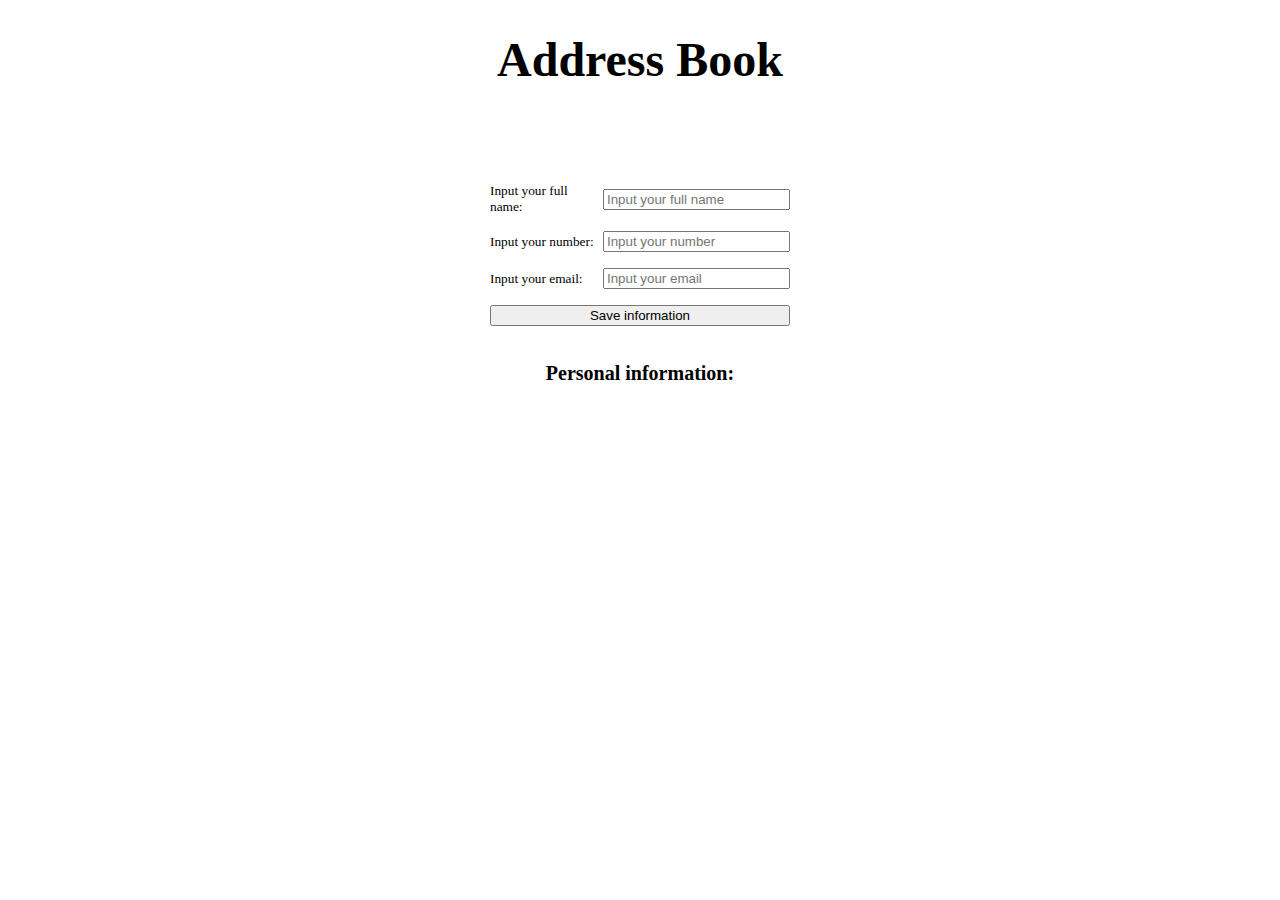
==== adress.html @ cda55db1 "Add files via upload" ====
<!DOCTYPE html>
<html lang="en">
  <head>
    <meta charset="UTF-8" />
    <meta name="viewport" content="width=device-width, initial-scale=1.0" />
    <title>BMI Calculator</title>
    <link rel="stylesheet" href="style2.css" />
  </head>
  <script>
    function saveInformation() {
      let fullName = document.getElementById("Name").value;
      let number = document.getElementById("Number").value;
      let email = document.getElementById("email").value;
      let personalInfo =
        "<br>Name: " +
        fullName +
        " <br>Number: " +
        number +
        " <br>Email: " +
        email;
      document.getElementById("personalInfo").innerHTML = personalInfo;
    }
  </script>
  <body>
    <h1>Address Book</h1>
    <div class="form">
      <div class="input-container">
        <label for="Full Name" class="label">Input your full name:</label>
        <input id="Name" placeholder="Input your full name" type="words" />
      </div>
      <div class="input-container">
        <label for="Number" class="label">Input your number:</label>
        <input id="Number" placeholder="Input your number" type="number" />
      </div>
      <div class="input-container">
        <label for="email" class="label">Input your email:</label>
        <input id="email" placeholder="Input your email" type="email" />
      </div>
      <button onclick="saveInformation()">Save information</button>
      <p>Personal information: <span id="personalInfo"></span></p>
    </div>
  </body>
</html>
---- style2.css ----
h1 {
 text-align: center;   
 font-size: 48px;

}

.form {
    display: flex;
    flex-direction: column;
    max-width: 300px;
    margin-left: auto;
    margin-right: auto;
    padding-top: 4em;
    gap: 1em;
  }
  .label {
    font-size: smaller;
  }
  
  .input-container {
    display: flex;
    width: 100%;
    gap: 0.5em;
    align-items: center;
  }
  
  label {
    flex-basis: 35%;
  }
  
  input {
    flex-grow: 1;
  }
p {
text-align: center;  
font-weight: bold;
font-size: 20px;  
}
span {
 color: black;   
 font-size: 15px;
}
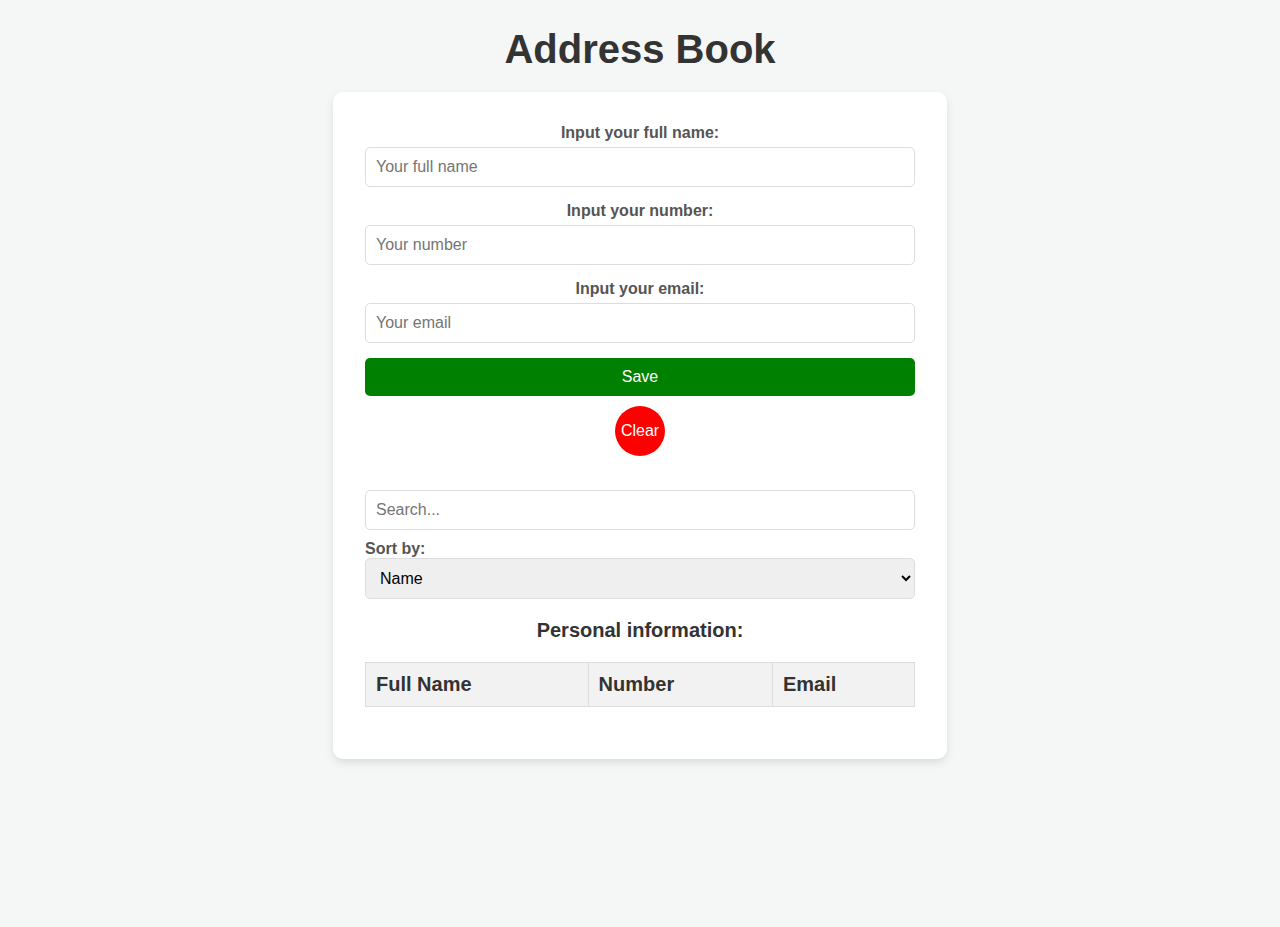
==== commit b94a70b0: "can filter and sort contacts" ====
--- a/adress.html
+++ b/adress.html
@@ -1,43 +1,98 @@
-<!DOCTYPE html>
-<html lang="en">
-  <head>
-    <meta charset="UTF-8" />
-    <meta name="viewport" content="width=device-width, initial-scale=1.0" />
-    <title>BMI Calculator</title>
-    <link rel="stylesheet" href="style2.css" />
-  </head>
-  <script>
-    function saveInformation() {
-      let fullName = document.getElementById("Name").value;
-      let number = document.getElementById("Number").value;
-      let email = document.getElementById("email").value;
-      let personalInfo =
-        "<br>Name: " +
-        fullName +
-        " <br>Number: " +
-        number +
-        " <br>Email: " +
-        email;
-      document.getElementById("personalInfo").innerHTML = personalInfo;
-    }
-  </script>
-  <body>
-    <h1>Address Book</h1>
-    <div class="form">
-      <div class="input-container">
-        <label for="Full Name" class="label">Input your full name:</label>
-        <input id="Name" placeholder="Input your full name" type="words" />
-      </div>
-      <div class="input-container">
-        <label for="Number" class="label">Input your number:</label>
-        <input id="Number" placeholder="Input your number" type="number" />
-      </div>
-      <div class="input-container">
-        <label for="email" class="label">Input your email:</label>
-        <input id="email" placeholder="Input your email" type="email" />
-      </div>
-      <button onclick="saveInformation()">Save information</button>
-      <p>Personal information: <span id="personalInfo"></span></p>
-    </div>
-  </body>
-</html>
+<!DOCTYPE html>
+<html lang="en">
+  <head>
+    <meta charset="UTF-8" />
+    <meta name="viewport" content="width=device-width, initial-scale=1.0" />
+    <title>Address Book</title>
+    <link rel="stylesheet" href="style2.css" />
+  </head>
+  <body>
+    <h1>Address Book</h1>
+    <div class="form">
+      <div class="input-container">
+        <label for="Name" class="label">Input your full name:</label>
+        <input id="Name" placeholder="Your full name" type="text" />
+      </div>
+      <div class="input-container">
+        <label for="Number" class="label">Input your number:</label>
+        <input id="Number" placeholder="Your number" type="number" />
+      </div>
+      <div class="input-container">
+        <label for="email" class="label">Input your email:</label>
+        <input id="email" placeholder="Your email" type="email" />
+      </div>
+      <button onclick="handleClick()">Save</button>
+      <button id="clearButton" onclick="clearContacts()">
+        Clear information
+      </button>
+      <input
+        id="search"
+        type="search"
+        placeholder="Search..."
+        oninput="searchContacts()"
+      />
+      <div class="sort-options">
+        <label for="sort">Sort by:</label>
+        <select id="sort" onchange="renderContacts()">
+          <option value="name">Name</option>
+          <option value="number">Number</option>
+        </select>
+      </div>
+      <p>Personal information: <span id="personalInfo"></span></p>
+    </div>
+
+    <script>
+      let contacts = JSON.parse(localStorage.getItem("contacts")) || [];
+
+      function saveInformation() {
+        let fullName = document.getElementById("Name").value;
+        let number = document.getElementById("Number").value;
+        let email = document.getElementById("email").value;
+
+        contacts.push({ fullName, number, email });
+        localStorage.setItem("contacts", JSON.stringify(contacts));
+      }
+
+      function searchContacts() {
+        renderContacts();
+      }
+
+      function renderContacts() {
+        let search = document.getElementById("search").value.toLowerCase();
+        let sortOption = document.getElementById("sort").value;
+        let filteredContacts = contacts.filter(
+          (contact) =>
+            contact.fullName.toLowerCase().includes(search) ||
+            contact.number.includes(search) ||
+            contact.email.toLowerCase().includes(search)
+        );
+
+        if (sortOption === "name") {
+          filteredContacts.sort((a, b) => a.fullName.localeCompare(b.fullName));
+        } else if (sortOption === "number") {
+          filteredContacts.sort((a, b) => a.number.localeCompare(b.number));
+        }
+
+        let personalInfo = `<table><thead><tr><th>Full Name</th><th>Number</th><th>Email</th></tr></thead><tbody>`;
+        for (let contact of filteredContacts) {
+          personalInfo += `<tr><td>${contact.fullName}</td><td>${contact.number}</td><td>${contact.email}</td></tr>`;
+        }
+        personalInfo += `</tbody></table>`;
+        document.getElementById("personalInfo").innerHTML = personalInfo;
+      }
+
+      function handleClick() {
+        saveInformation();
+        renderContacts();
+      }
+
+      function clearContacts() {
+        contacts = [];
+        localStorage.removeItem("contacts");
+        renderContacts();
+      }
+
+      document.addEventListener("DOMContentLoaded", renderContacts);
+    </script>
+  </body>
+</html>
--- a/style2.css
+++ b/style2.css
@@ -1,42 +1,137 @@
-h1 {
- text-align: center;   
- font-size: 48px;
-
-}
-
-.form {
-    display: flex;
-    flex-direction: column;
-    max-width: 300px;
-    margin-left: auto;
-    margin-right: auto;
-    padding-top: 4em;
-    gap: 1em;
-  }
-  .label {
-    font-size: smaller;
-  }
-  
-  .input-container {
-    display: flex;
-    width: 100%;
-    gap: 0.5em;
-    align-items: center;
-  }
-  
-  label {
-    flex-basis: 35%;
-  }
-  
-  input {
-    flex-grow: 1;
-  }
-p {
-text-align: center;  
-font-weight: bold;
-font-size: 20px;  
-}
-span {
- color: black;   
- font-size: 15px;
+body {
+  font-family: "Arial", sans-serif;
+  background-color: #f4f7f6;
+  color: #333;
+  margin: 0;
+  padding: 0;
+  height: 100vh;
+  width: 100%;
+}
+
+h1 {
+  text-align: center;
+  font-size: 2.5em;
+  color: #333;
+  margin-bottom: 20px;
+}
+
+.form {
+  vertical-align: middle;
+  text-align: center;
+  background: white;
+  padding: 2em;
+  border-radius: 10px;
+  box-shadow: 0 4px 8px rgba(0, 0, 0, 0.1);
+  max-width: 550px;
+  margin: 0 auto;
+}
+
+.input-container {
+  margin-bottom: 15px;
+  text-align: center;
+}
+
+.label {
+  margin-bottom: 5px;
+  font-weight: bold;
+  color: #555;
+  display: block;
+}
+
+input {
+  padding: 10px;
+  border: 1px solid #ddd;
+  border-radius: 5px;
+  font-size: 1em;
+  width: 100%;
+  box-sizing: border-box;
+}
+
+input:focus {
+  border-color: green;
+  outline: none;
+  box-shadow: 0 0 5px rgba(76, 175, 80, 0.5);
+}
+
+button {
+  background-color: green;
+  color: white;
+  padding: 10px 20px;
+  border: none;
+  border-radius: 5px;
+  cursor: pointer;
+  font-size: 1em;
+  width: 100%;
+  margin-bottom: 10px;
+}
+
+button:hover {
+  background-color: #45a049;
+}
+
+#clearButton {
+  background-color: red;
+  border-radius: 50%;
+  width: 50px;
+  height: 50px;
+  padding: 0;
+  font-size: 1em;
+  line-height: 50px;
+  margin: 0 auto;
+}
+
+#clearButton:hover {
+  background-color: darkred;
+}
+
+p {
+  text-align: center;
+  font-weight: bold;
+  font-size: 20px;
+  margin-top: 20px;
+}
+
+table {
+  width: 100%;
+  border-collapse: collapse;
+  margin-top: 1em;
+}
+
+th,
+td {
+  border: 1px solid #ddd;
+  padding: 10px;
+  text-align: left;
+}
+
+th {
+  background-color: #f2f2f2;
+  font-weight: bold;
+}
+
+tr:nth-child(even) {
+  background-color: #f9f9f9;
+}
+
+tr:hover {
+  background-color: #ddd;
+}
+.sort-options {
+  margin-top: 10px;
+  text-align: left;
+}
+
+.sort-options label {
+  margin-right: 10px;
+  font-weight: bold;
+  color: #555;
+}
+
+.sort-options select {
+  padding: 10px;
+  border: 1px solid #ddd;
+  border-radius: 5px;
+  font-size: 1em;
+  width: 100%;
+  box-sizing: border-box;
 }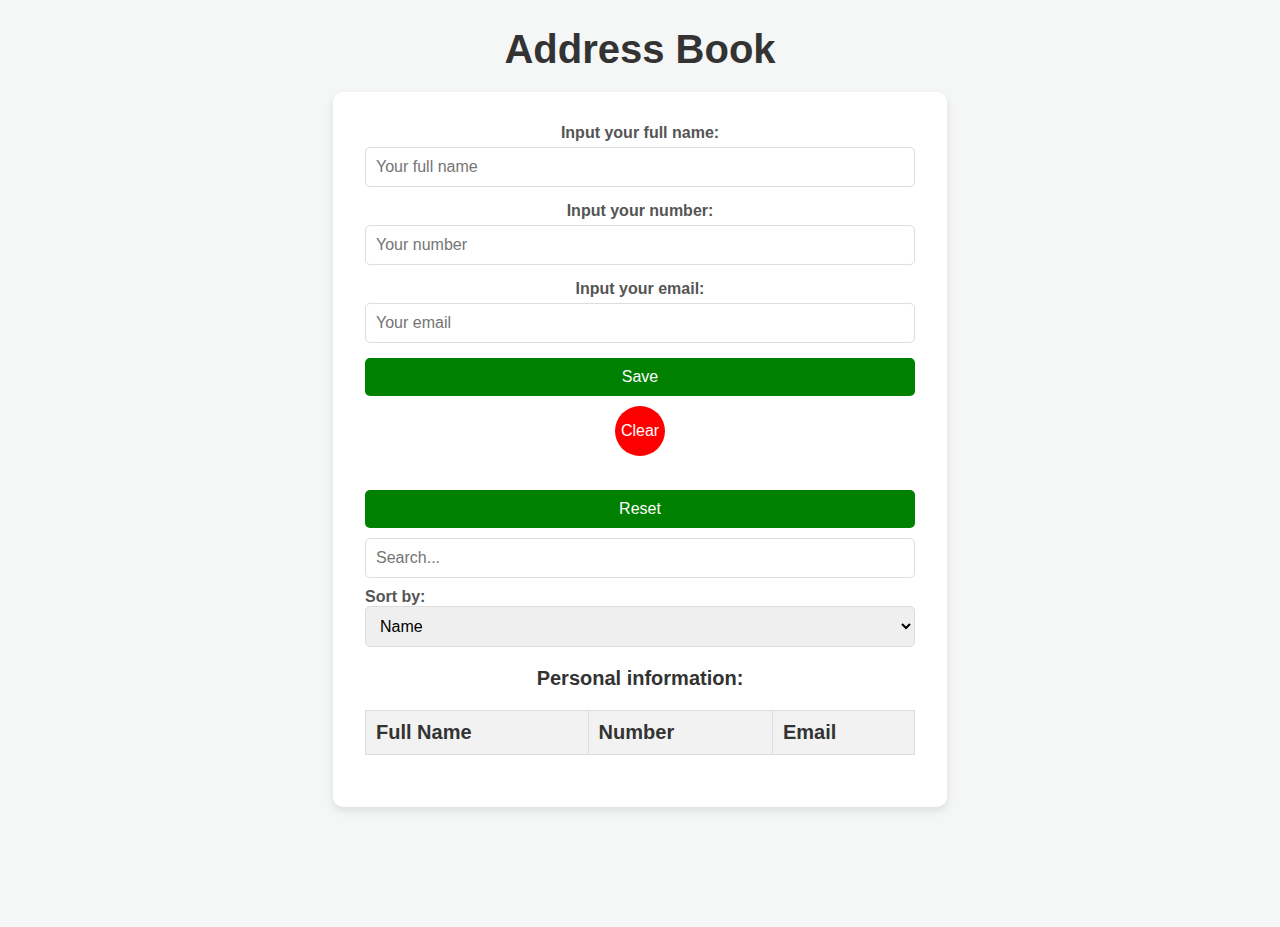
==== commit f6d5264d: "can reset contacts" ====
--- a/adress.html
+++ b/adress.html
@@ -25,6 +25,7 @@
       <button id="clearButton" onclick="clearContacts()">
         Clear information
       </button>
+      <button onclick="resetContacts()">Reset</button>
       <input
         id="search"
         type="search"
@@ -51,6 +52,8 @@
 
         contacts.push({ fullName, number, email });
         localStorage.setItem("contacts", JSON.stringify(contacts));
+
+        document.getElementById("Name").value = ``;
       }
 
       function searchContacts() {
@@ -91,6 +94,11 @@
         localStorage.removeItem("contacts");
         renderContacts();
       }
+      async function resetContacts() {
+        const response = await fetch(`defultContacts.json`);
+        contacts = await response.json();
+        renderContacts()
+      }
 
       document.addEventListener("DOMContentLoaded", renderContacts);
     </script>
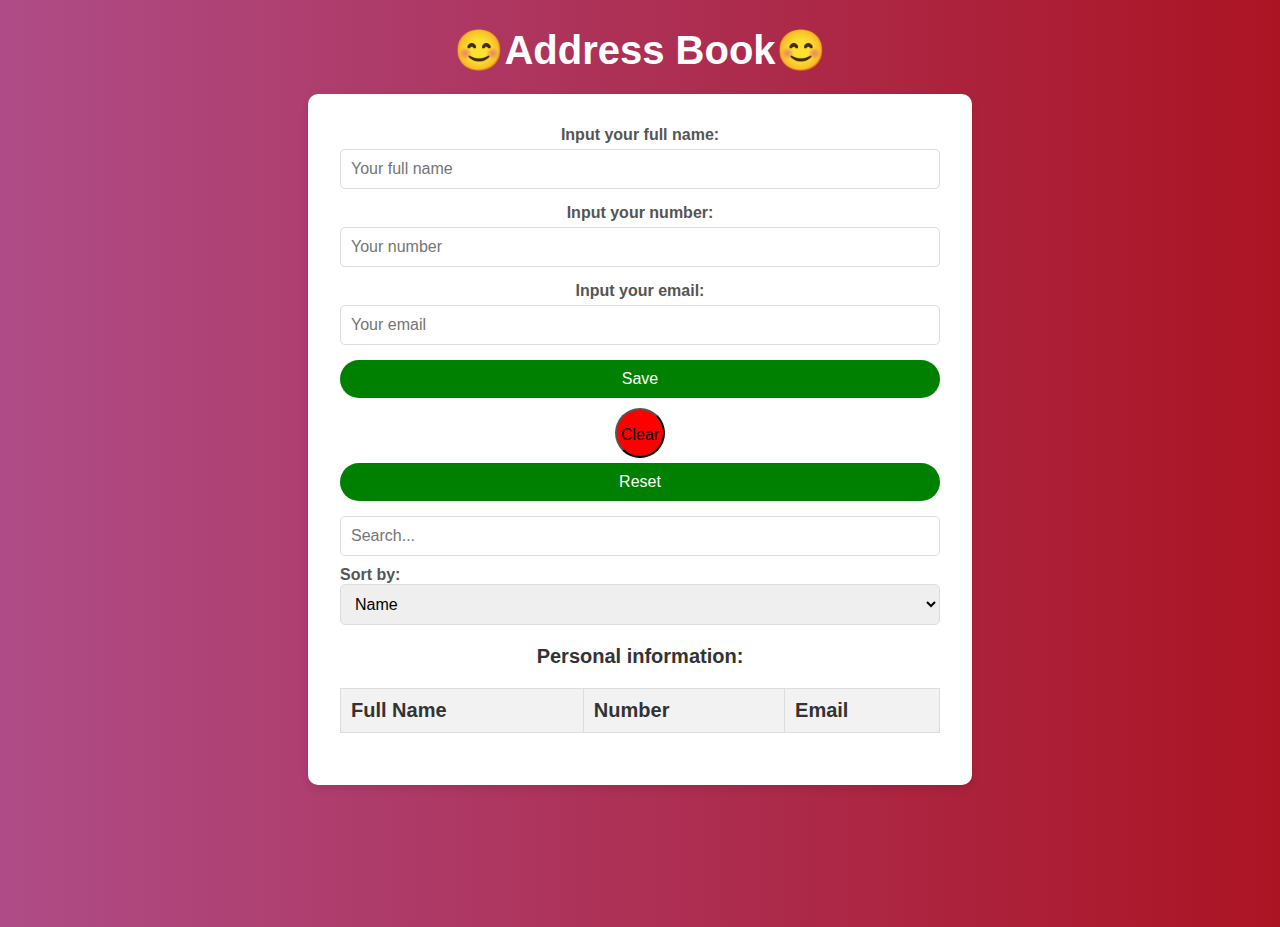
==== commit f31bcaa6: "gradient" ====
--- a/adress.html
+++ b/adress.html
@@ -7,7 +7,7 @@
     <link rel="stylesheet" href="style2.css" />
   </head>
   <body>
-    <h1>Address Book</h1>
+    <h1>😊Address Book😊</h1>
     <div class="form">
       <div class="input-container">
         <label for="Name" class="label">Input your full name:</label>
@@ -21,11 +21,11 @@
         <label for="email" class="label">Input your email:</label>
         <input id="email" placeholder="Your email" type="email" />
       </div>
-      <button onclick="handleClick()">Save</button>
+      <button id="saveButton" onclick="handleClick()">Save</button>
       <button id="clearButton" onclick="clearContacts()">
-        Clear information
+        Clear 
       </button>
-      <button onclick="resetContacts()">Reset</button>
+      <button id="resetButton" onclick="resetContacts()">Reset</button>
       <input
         id="search"
         type="search"
@@ -97,7 +97,7 @@
       async function resetContacts() {
         const response = await fetch(`defultContacts.json`);
         contacts = await response.json();
-        renderContacts()
+        renderContacts();
       }
 
       document.addEventListener("DOMContentLoaded", renderContacts);
--- a/style2.css
+++ b/style2.css
@@ -1,6 +1,6 @@
 body {
   font-family: "Arial", sans-serif;
-  background-color: #f4f7f6;
+  background: linear-gradient(to right, #af4c87, #ab1423);
   color: #333;
   margin: 0;
   padding: 0;
@@ -11,7 +11,7 @@
 h1 {
   text-align: center;
   font-size: 2.5em;
-  color: #333;
+  color: white;
   margin-bottom: 20px;
 }
 
@@ -22,7 +22,7 @@
   padding: 2em;
   border-radius: 10px;
   box-shadow: 0 4px 8px rgba(0, 0, 0, 0.1);
-  max-width: 550px;
+  max-width: 600px;
   margin: 0 auto;
 }
 
@@ -53,12 +53,12 @@
   box-shadow: 0 0 5px rgba(76, 175, 80, 0.5);
 }
 
-button {
+#saveButton {
   background-color: green;
   color: white;
   padding: 10px 20px;
   border: none;
-  border-radius: 5px;
+  border-radius: 80px;
   cursor: pointer;
   font-size: 1em;
   width: 100%;
@@ -78,12 +78,24 @@
   font-size: 1em;
   line-height: 50px;
   margin: 0 auto;
+  margin-bottom: 5px
 }
 
 #clearButton:hover {
   background-color: darkred;
 }
 
+#resetButton {
+background-color: green;
+color: white;
+padding: 10px 20px;
+border: none;
+border-radius: 80px;
+cursor: pointer;
+font-size: 1em;
+width: 100%;
+margin-bottom: 15px; 
+}
 p {
   text-align: center;
   font-weight: bold;
@@ -134,4 +146,36 @@
   font-size: 1em;
   width: 100%;
   box-sizing: border-box;
-}+}
+
+th {
+  background-color: #f2f2f2;
+  font-weight: bold;
+}
+
+tr:nth-child(even) {
+  background-color: #f9f9f9;
+}
+
+tr:hover {
+  background-color: #ddd;
+}
+.sort-options {
+  margin-top: 10px;
+  text-align: left;
+}
+
+.sort-options label {
+  margin-right: 10px;
+  font-weight: bold;
+  color: #555;
+}
+
+.sort-options select {
+  padding: 10px;
+  border: 1px solid #ddd;
+  border-radius: 5px;
+  font-size: 1em;
+  width: 100%;
+  box-sizing: border-box;
+}
